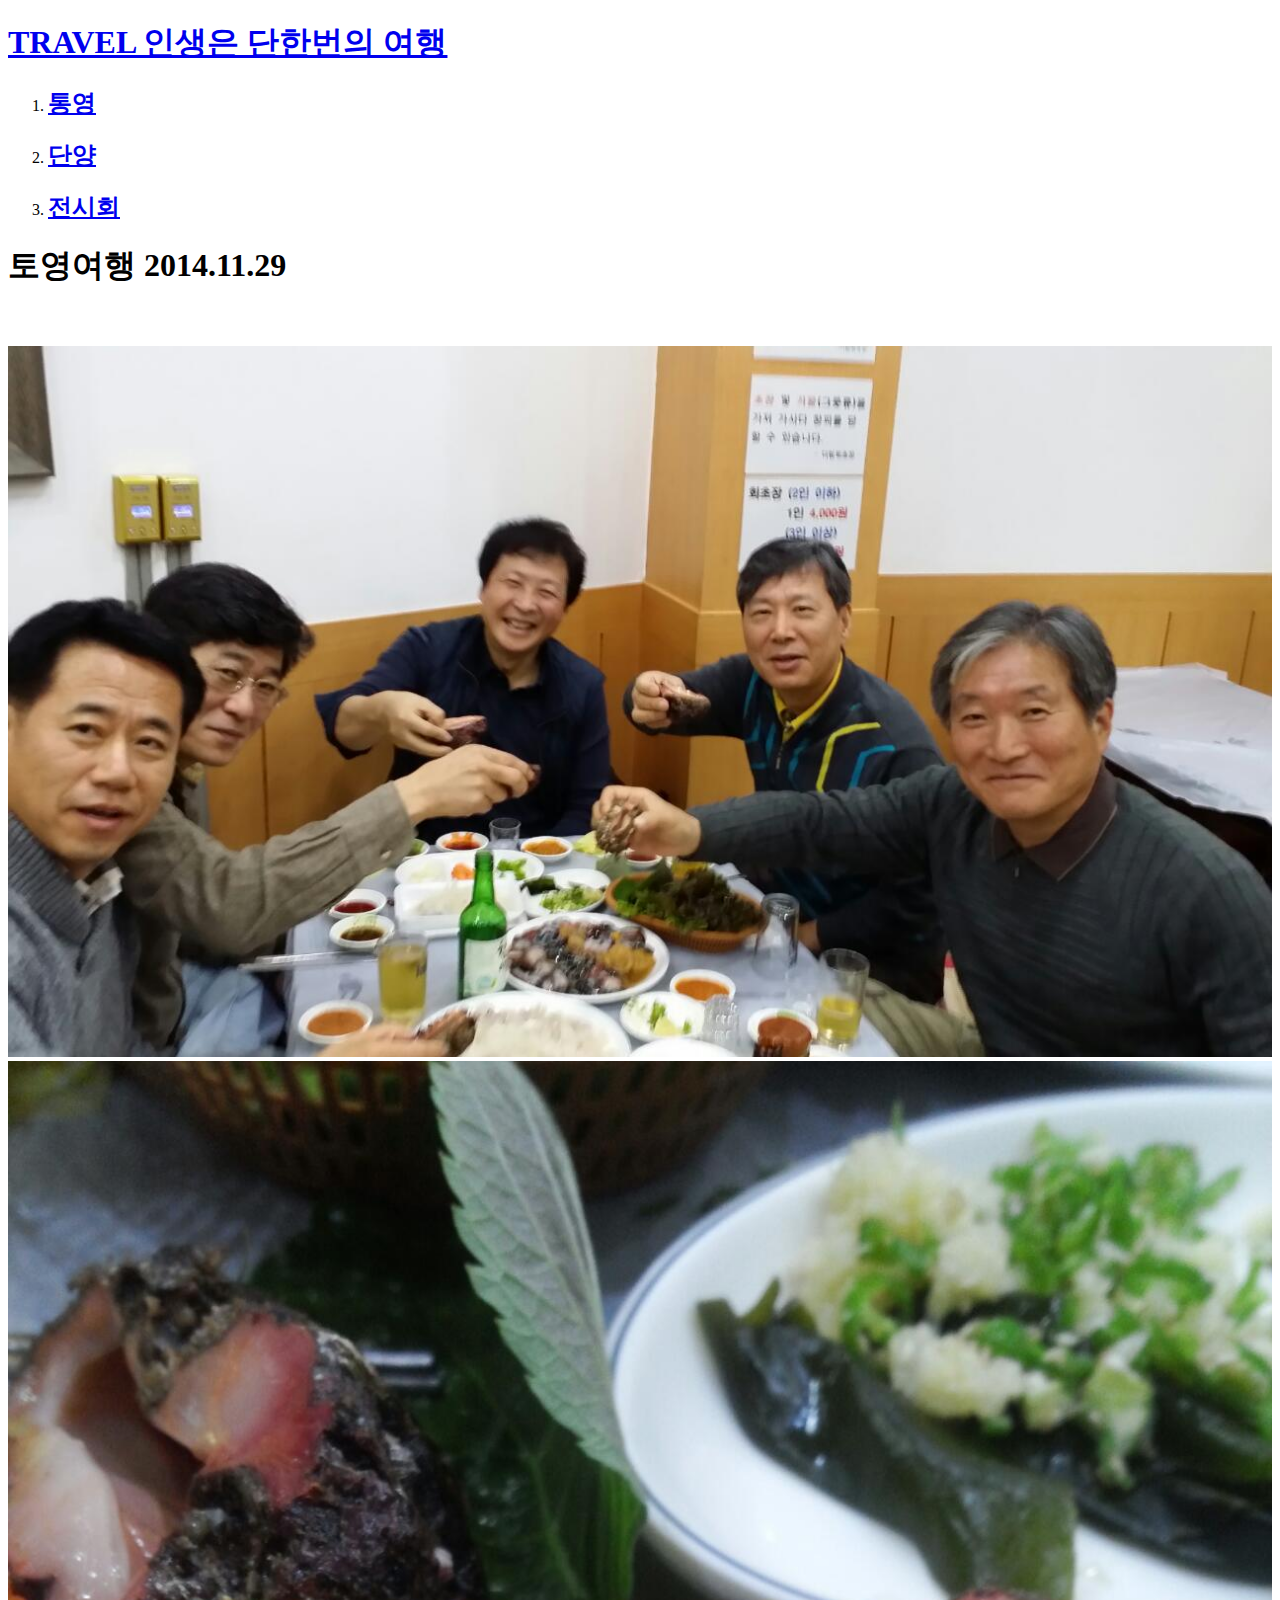
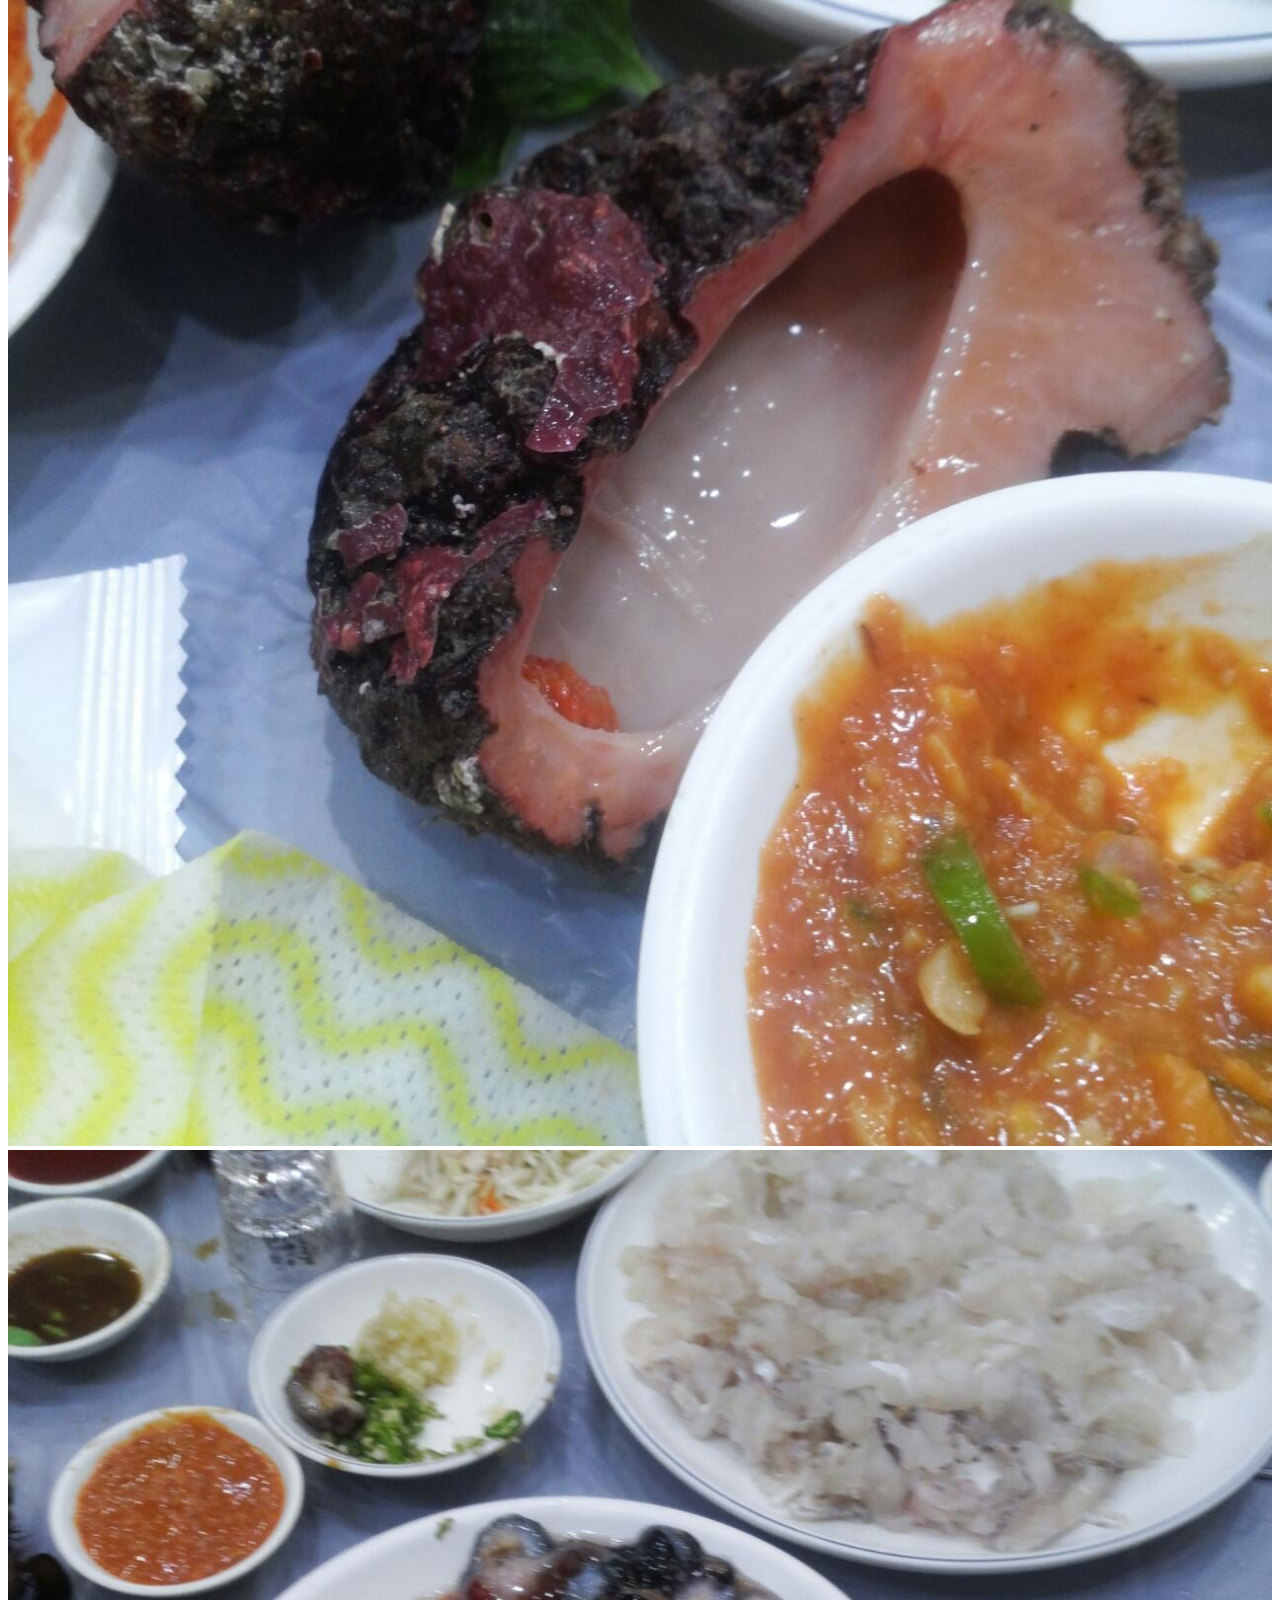
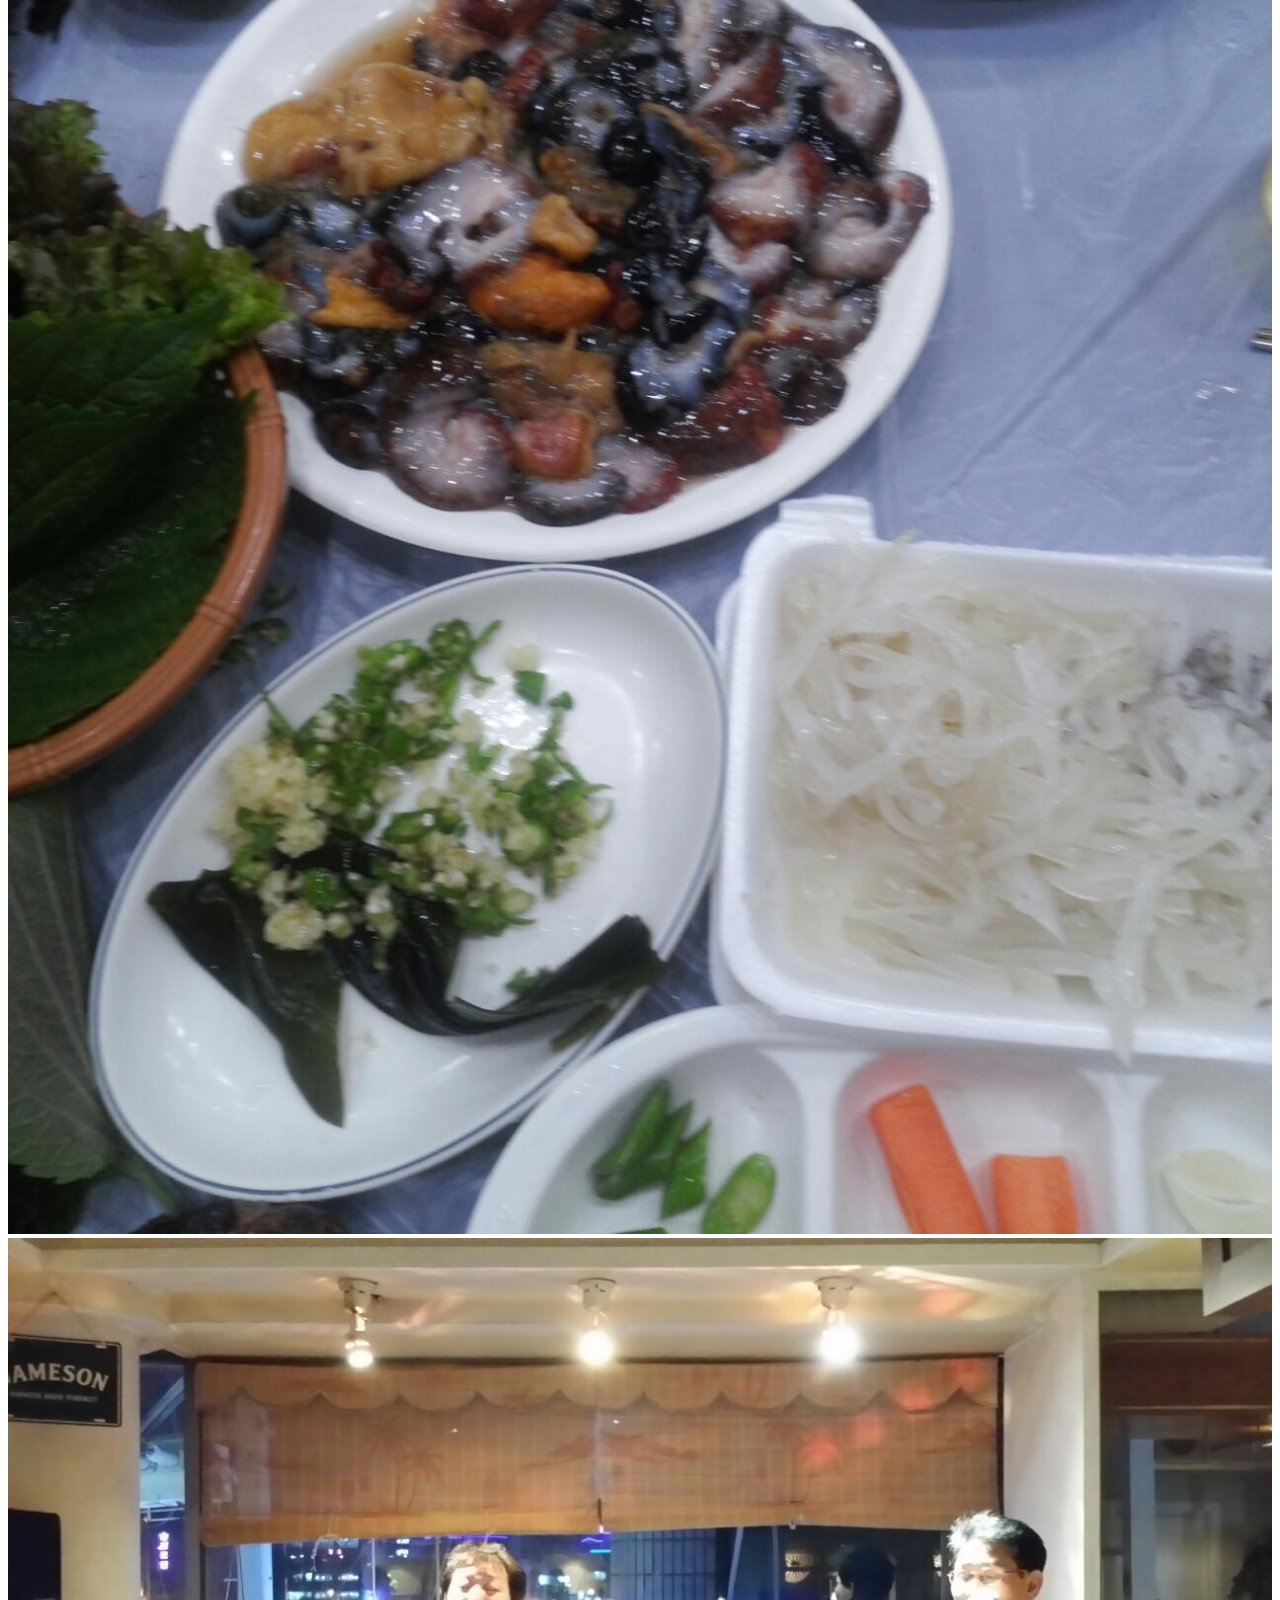
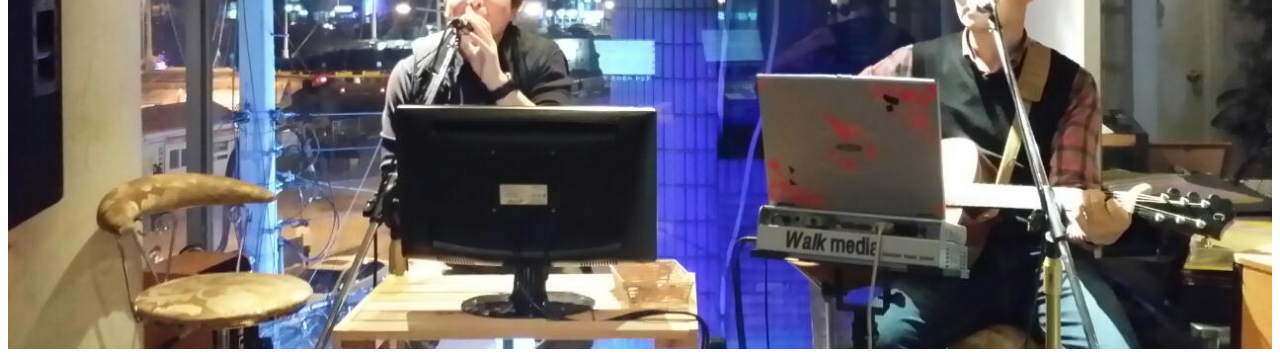
==== 1.html @ cc4575a3 "first" ====
<!doctype html>
<html>
<head>
  <meta charset="utf-8">
  <title>friend-html</title>
</head>

<body>
  <h1><a href="index.html">TRAVEL 인생은 단한번의 여행</a></h1>
  <ol>
    <li><h2><a href="1.html">통영</a></h2></li>
    <li><h2><a href="2.html">단양</a></h2></li>
    <li><h2><a href="3.html">전시회</a></h2></li>
  </ol>

  <h1>토영여행 2014.11.29</h1>
<p style="margin-top:40px;">
</P>
<br>
  <img src="BandPhoto_2019_06_23_18_09_37.jpg" width="100%">
  <img src="BandPhoto_2019_06_23_18_09_01.jpg" width="100%">
  <img src="BandPhoto_2019_06_23_18_08_37.jpg" width="100%">
  <img src="BandPhoto_2019_06_23_18_10_05.jpg" width="100%">

</body>
</html>
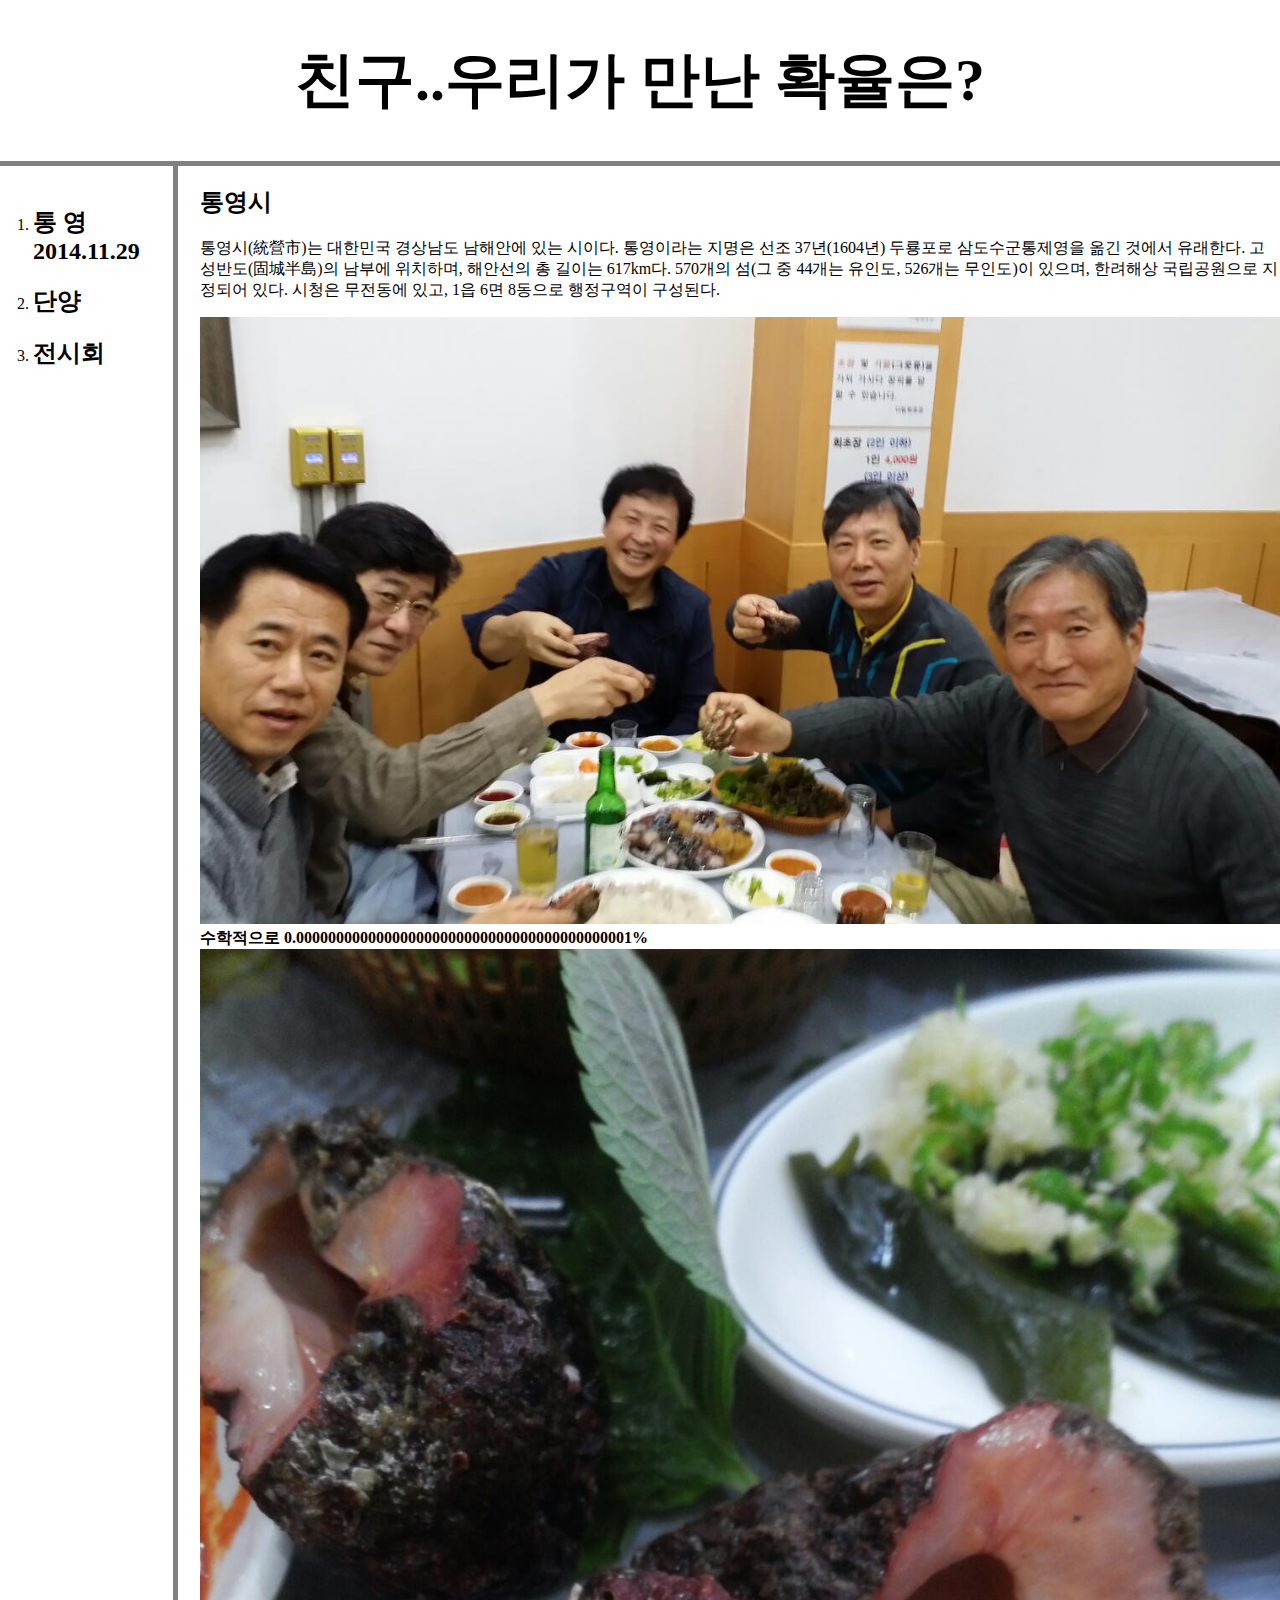
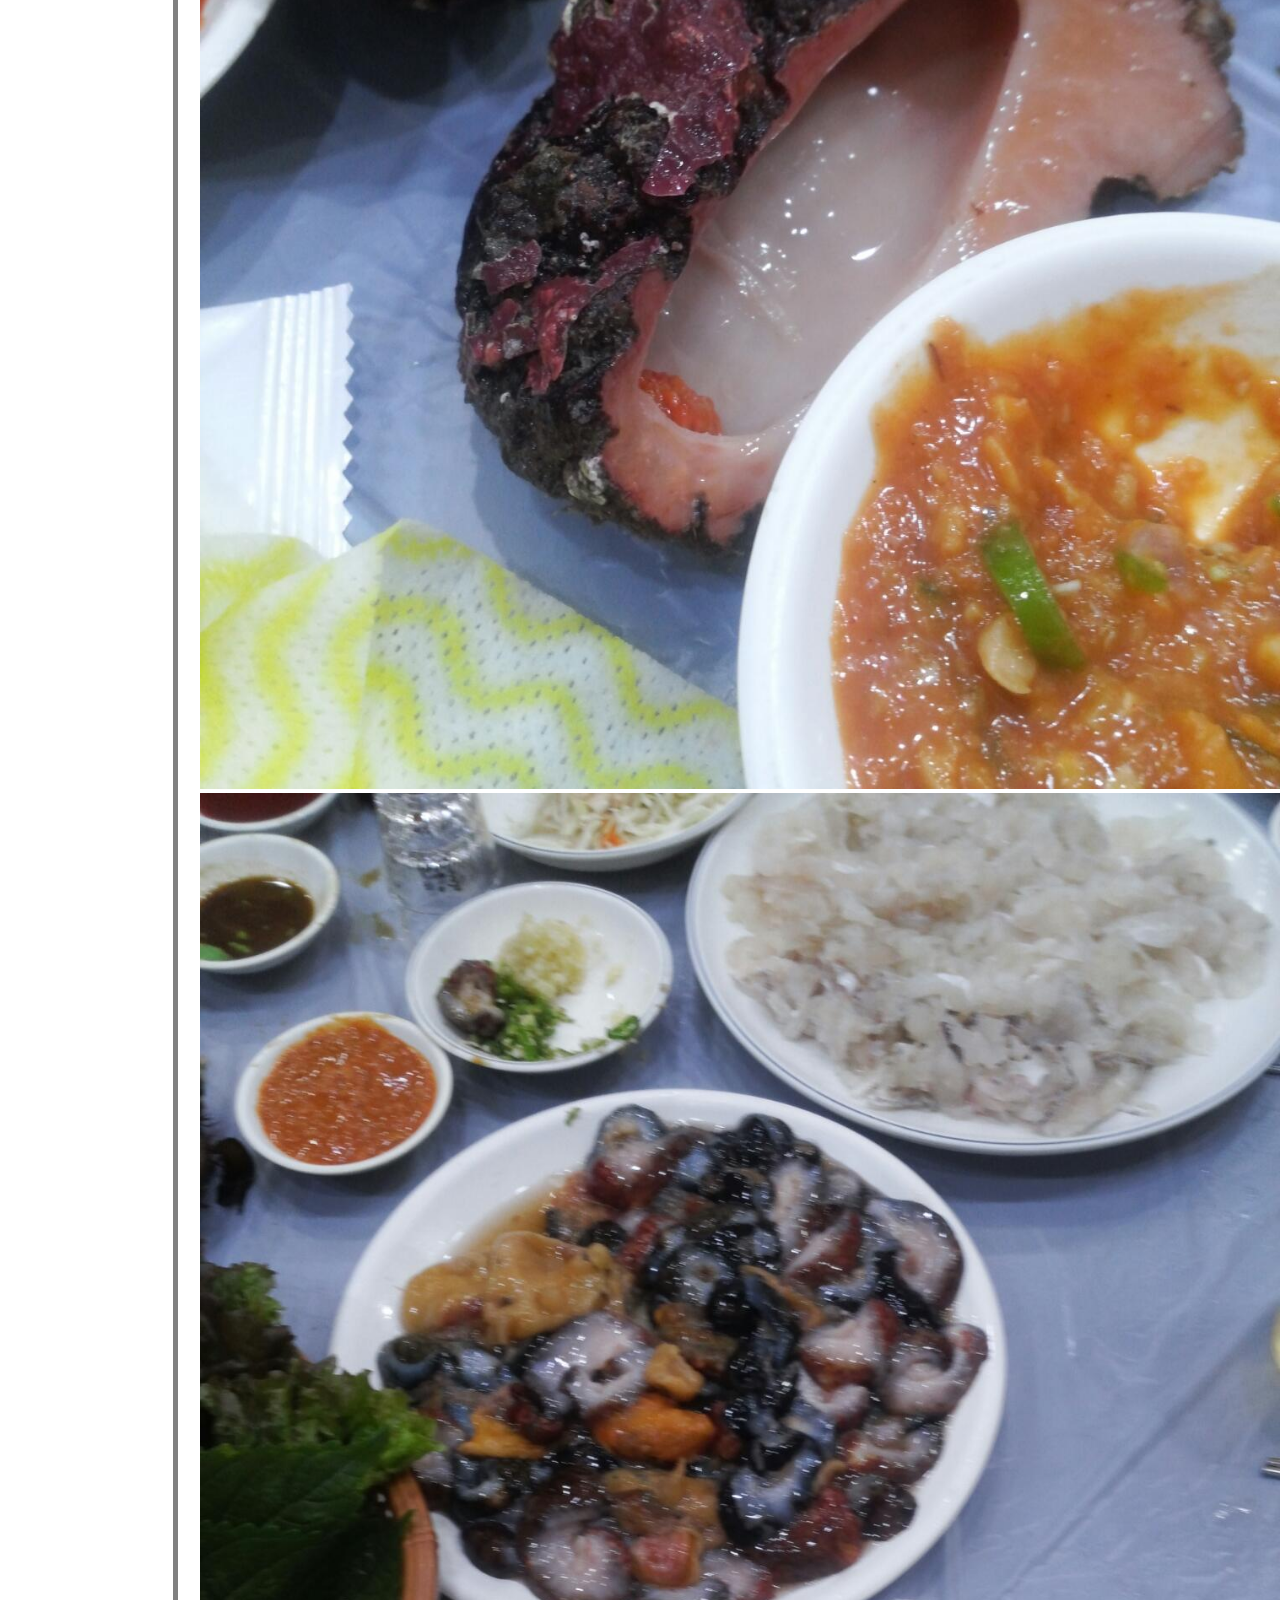
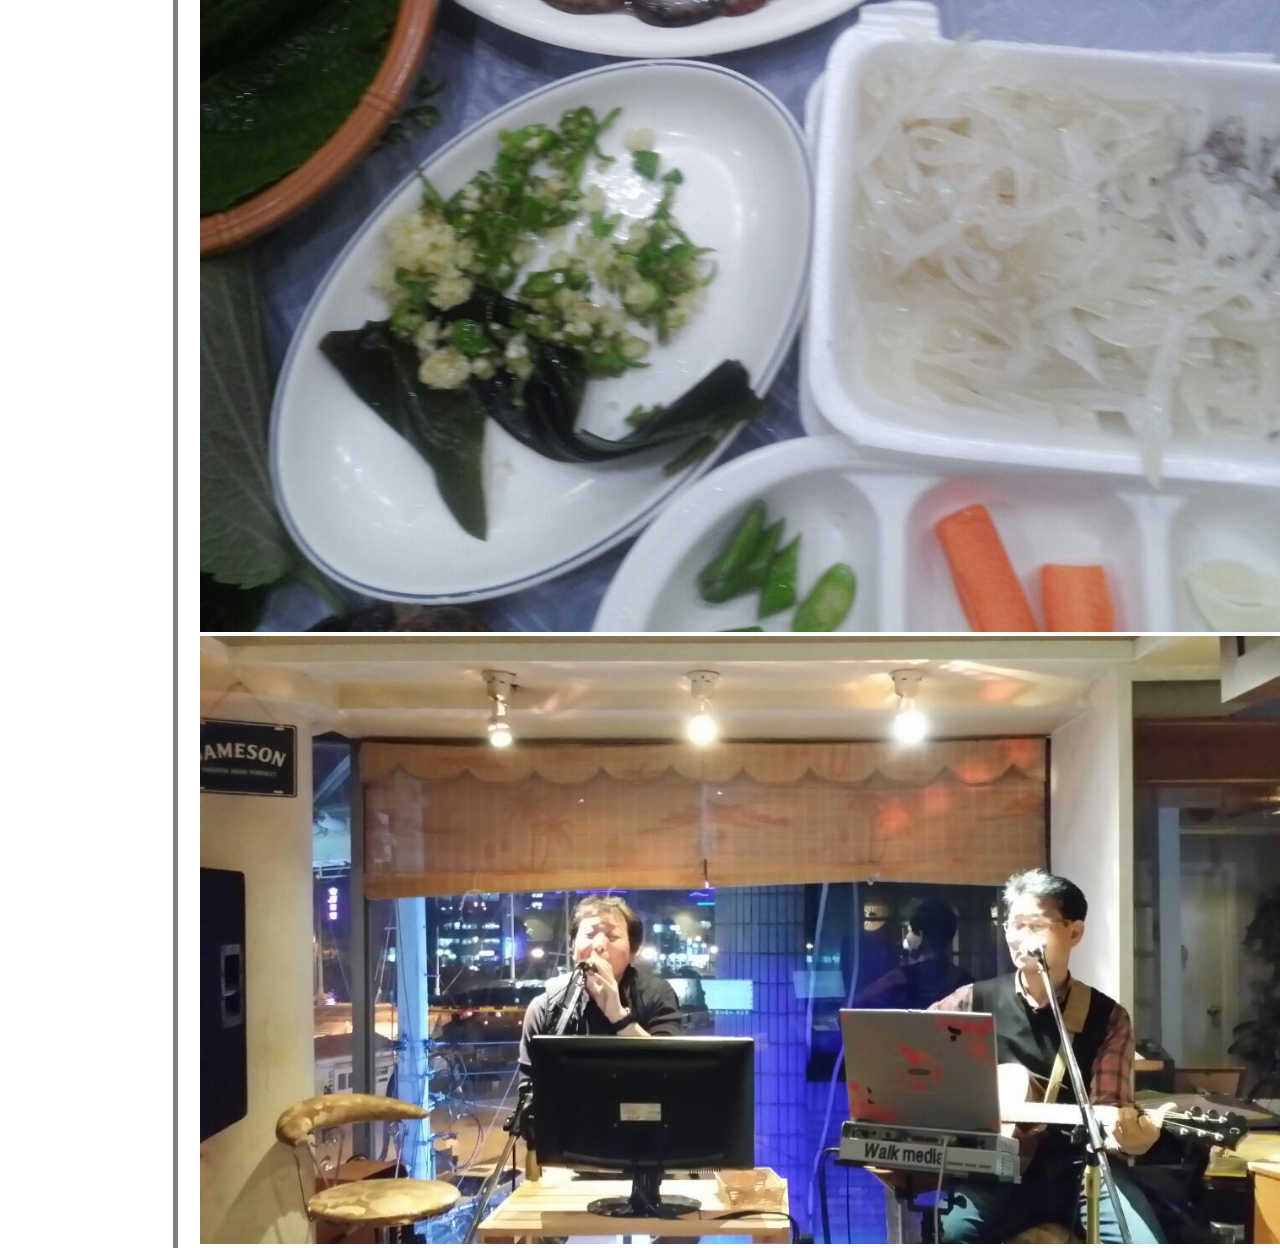
==== commit 6a629ceb: "Add files via upload" ====
--- a/1.html
+++ b/1.html
@@ -3,24 +3,30 @@
 <head>
   <meta charset="utf-8">
   <title>friend-html</title>
+<link rel="stylesheet" href="style.css">
 </head>
 
 <body>
-  <h1><a href="index.html">TRAVEL 인생은 단한번의 여행</a></h1>
+  <h1><a href="index.html">친구..우리가 만난 확율은?</a></h1>
+  <div id="grid">
   <ol>
-    <li><h2><a href="1.html">통영</a></h2></li>
+    <li><h2><a href="1.html">통   영 2014.11.29</a></h2></li>
     <li><h2><a href="2.html">단양</a></h2></li>
     <li><h2><a href="3.html">전시회</a></h2></li>
   </ol>
 
-  <h1>토영여행 2014.11.29</h1>
-<p style="margin-top:40px;">
-</P>
-<br>
+<div id="article">
+  <h2>통영시</h2>
+<P>
+통영시(統營市)는 대한민국 경상남도 남해안에 있는 시이다. 통영이라는 지명은 선조 37년(1604년) 두룡포로 삼도수군통제영을 옮긴 것에서 유래한다.
+고성반도(固城半島)의 남부에 위치하며, 해안선의 총 길이는 617km다. 570개의 섬(그 중 44개는 유인도, 526개는 무인도)이 있으며, 한려해상 국립공원으로 지정되어 있다. 시청은 무전동에 있고, 1읍 6면 8동으로 행정구역이 구성된다.
+</p>
   <img src="BandPhoto_2019_06_23_18_09_37.jpg" width="100%">
+  <b>수학적으로 0.000000000000000000000000000000000000000001%</b>
   <img src="BandPhoto_2019_06_23_18_09_01.jpg" width="100%">
   <img src="BandPhoto_2019_06_23_18_08_37.jpg" width="100%">
   <img src="BandPhoto_2019_06_23_18_10_05.jpg" width="100%">
-
+ </div>
+</div>
 </body>
 </html>
--- a/style.css
+++ b/style.css
@@ -0,0 +1,45 @@
+body{
+  margin:0;
+}
+ a {
+   color: black;
+   text-decoration: none;
+ }
+
+ h1{
+   font-size:60px;
+   text-align: center;
+   border-bottom:5px solid gray;
+   margin:0;
+   padding:40px;
+
+ }
+ ol{
+   border-right: 5px solid gray;
+   width:120px;
+   margin:0;
+   padding: 20px;
+ }
+
+#grid{
+  display:grid;
+  grid-template-columns: 200px 1fr;
+}
+ #grid ol{
+   padding-left: 33px;
+ }
+ #grid #articl{
+   padding-left: 35px;
+   padding-right: 30px;
+ }
+ @media(max-width:500px){
+   #grid{
+     display:block;
+   }
+   ol{
+     border-right: none;
+   }
+   h1{
+     border-bottom:none;
+   }
+}
